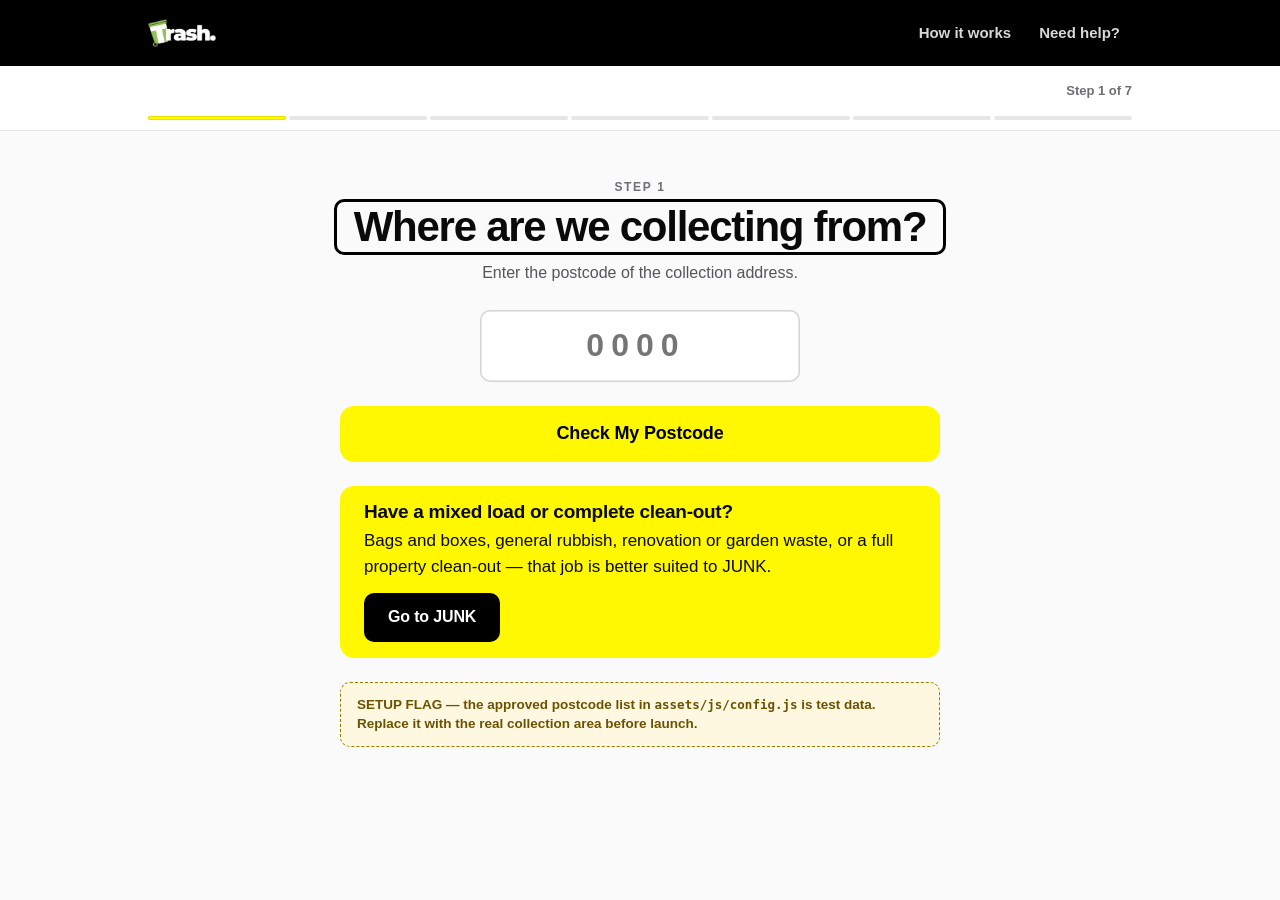
==== book.html @ a02c85eb "Trash.com.au fixed-price bulky-item booking funnel A complete click-through booking journey for spec" ====
<!DOCTYPE html>
<html lang="en-AU">
<head>
<meta charset="utf-8">
<meta name="viewport" content="width=device-width, initial-scale=1, viewport-fit=cover">
<title>Book a collection — Trash</title>
<meta name="robots" content="noindex">
<meta name="theme-color" content="#000000">
<link rel="stylesheet" href="assets/css/trash.css">
</head>
<body>

<header class="site-header">
  <div class="wrap">
    <a class="logo" href="index.html">
      <img src="assets/img/trash-logo.png" alt="Trash" onerror="this.outerHTML='<span class=&quot;logo-fallback&quot;>Trash.</span>'">
    </a>
    <a class="nav-link" href="index.html#how">How it works</a>
    <a class="nav-link" href="index.html#help">Need help?</a>
  </div>
</header>

<nav class="progress" aria-label="Booking progress">
  <div class="wrap">
    <button type="button" class="back-btn" id="back-btn">&larr; Back</button>
    <span class="progress-meta" id="progress-meta">Step 1 of 7</span>
  </div>
  <div class="progress-steps" id="progress-steps" aria-hidden="true"></div>
</nav>

<main class="funnel">
  <div class="wrap">
    <div class="layout">
      <div class="col-main">
        <div id="step-content" class="step"></div>
      </div>
      <aside class="col-side" id="side-summary" hidden></aside>
    </div>
  </div>
</main>

<!-- Sticky mobile booking bar -->
<div class="cart-bar" id="cart-bar" hidden>
  <div class="cart-drawer" id="cart-drawer" hidden></div>
  <div class="cart-inner">
    <button type="button" class="cart-summary" id="cart-toggle" aria-expanded="false" aria-controls="cart-drawer">
      <span class="cart-facts">
        <span class="cart-count" id="cart-count">0 items</span>
        <span class="cart-total" id="cart-total">$0</span>
      </span>
      <span class="cart-chev" aria-hidden="true">
        <svg viewBox="0 0 24 24" width="22" height="22" fill="none" stroke="currentColor"
             stroke-width="3" stroke-linecap="round" stroke-linejoin="round"><path d="M6 15l6-6 6 6"/></svg>
      </span>
      <span class="visually-hidden">Show price breakdown</span>
    </button>
    <button type="button" class="btn btn-primary" id="cart-continue">Continue</button>
  </div>
</div>

<!-- Screen-reader announcements when the price changes -->
<p class="visually-hidden" role="status" aria-live="polite" id="price-status"></p>

<script src="assets/js/config.js"></script>
<script src="assets/js/icons.js"></script>
<script src="assets/js/pricing.js"></script>
<script src="assets/js/app.js"></script>
</body>
</html>
---- assets/css/trash.css ----
/* ============================================================================
   TRASH.COM.AU — DESIGN SYSTEM
   ----------------------------------------------------------------------------
   Mobile first. Yellow, black, white, off-white. Bold and practical.

   Two rules do most of the work:
     1. ONE content measure, centred. Nothing floats flush-left against a gutter.
     2. Weight signals state. Resting things get a hairline; the thing you have
        chosen gets the black ring. Everything having a heavy border is noise.
   ========================================================================== */

:root {
  /* Brand */
  --yellow:      #FFF800;
  --yellow-deep: #E8E200;   /* pressed / hairline on yellow */
  --yellow-tint: #FFFCC7;   /* icon tiles, selected fills */
  --black:       #000000;
  --white:       #FFFFFF;
  --bg:          #FAFAFA;

  /* Ink */
  --ink:    #0A0A0A;
  --ink-2:  #55555A;   /* 7.3:1 on white */
  --ink-3:  #6E6E73;   /* 5.1:1 on white — lightest text permitted */
  --line:   #E6E6E6;
  --line-2: #D4D4D4;

  /* Elevation — subtle, only to lift a surface off the page */
  --sh-1: 0 1px 2px rgba(0,0,0,.05), 0 3px 10px rgba(0,0,0,.045);
  --sh-2: 0 2px 6px rgba(0,0,0,.07), 0 14px 32px rgba(0,0,0,.10);
  --sh-up: 0 -2px 8px rgba(0,0,0,.16), 0 -14px 40px rgba(0,0,0,.22);

  /* Radius */
  --r-xs: 8px;
  --r-sm: 10px;
  --r:    14px;
  --r-lg: 20px;
  --r-pill: 999px;

  /* Space */
  --s1: 4px;  --s2: 8px;  --s3: 12px; --s4: 16px;
  --s5: 24px; --s6: 32px; --s7: 48px; --s8: 64px;

  /* Layout */
  --tap: 48px;
  --gutter: 20px;
  /* The page uses exactly two widths: the 984px rail for grids, the header
     and the footer, and this 600px measure for every block of text. Anything
     in between produces edges 10px apart that read as a mistake. */
  --measure: 600px;
  --side: 336px;      /* desktop summary rail */
  /* Deliberately equal to measure + gap + side + gutters (600+48+336+40), so
     the header, the progress bar and the funnel grid all share one left edge
     instead of landing on three edges 18px apart. */
  --page: 1024px;

  --font: -apple-system, BlinkMacSystemFont, "Segoe UI", "Helvetica Neue",
          Arial, sans-serif;
}

* { box-sizing: border-box; }

/* Several components set their own display, which would otherwise beat
   [hidden]. Nothing hidden should ever paint. */
[hidden] { display: none !important; }

html { -webkit-text-size-adjust: 100%; scroll-behavior: smooth; }

/* Touch behaviour ---------------------------------------------------------
   `manipulation` removes the double-tap-to-zoom wait, which matters most on
   the quantity stepper where people tap the same spot repeatedly. The grey
   iOS tap flash goes: every control has its own :active state instead. */
button, a, label.choice, .tile, .date-card, summary {
  touch-action: manipulation;
  -webkit-tap-highlight-color: transparent;
}

body {
  margin: 0;
  background: var(--bg);
  color: var(--ink);
  font-family: var(--font);
  font-size: 17px;
  line-height: 1.55;
  overflow-x: hidden;
  -webkit-font-smoothing: antialiased;
}

/* ---- Type scale -------------------------------------------------------- */
h1, h2, h3, h4 {
  font-weight: 900;
  letter-spacing: -0.03em;
  line-height: 1.06;
  margin: 0 0 var(--s3);
  text-wrap: balance;
}
h1 { font-size: clamp(30px, 7.6vw, 42px); }
h2 { font-size: clamp(24px, 5.6vw, 32px); }
h3 { font-size: 19px; letter-spacing: -0.015em; }
h4 { font-size: 16px; letter-spacing: -0.01em; }

p { margin: 0 0 var(--s3); }
a { color: inherit; }
strong { font-weight: 800; }

.lede      { font-size: 18px; color: var(--ink-2); }
.eyebrow   { font-size: 12px; font-weight: 900; letter-spacing: .14em;
             text-transform: uppercase; color: var(--ink-3); margin: 0 0 var(--s2); }
.muted     { color: var(--ink-2); }
.small     { font-size: 15px; }

/* ---- Layout ------------------------------------------------------------ */
/* env() keeps content clear of the notch when a phone is held in landscape */
.wrap {
  max-width: var(--page); margin: 0 auto;
  padding-left:  max(var(--gutter), env(safe-area-inset-left));
  padding-right: max(var(--gutter), env(safe-area-inset-right));
}
.measure { max-width: var(--measure); margin-inline: auto; }
.center  { text-align: center; }

.visually-hidden {
  position: absolute !important; width: 1px; height: 1px;
  padding: 0; margin: -1px; overflow: hidden;
  clip: rect(0 0 0 0); white-space: nowrap; border: 0;
}

:focus-visible { outline: 3px solid var(--black); outline-offset: 3px; border-radius: 4px; }
.site-header :focus-visible, .cart-bar :focus-visible, .hero :focus-visible {
  outline-color: var(--yellow);
}

/* ============================================================== header === */
.site-header {
  background: var(--black); color: var(--white);
  position: sticky; top: 0; z-index: 60;
}
.site-header .wrap { display: flex; align-items: center; gap: var(--s1); min-height: 66px; }

.logo {
  display: flex; align-items: center; margin-right: auto;
  text-decoration: none; min-height: 44px; padding-right: var(--s2);
}
.logo img { height: 28px; width: auto; display: block; }
.logo-fallback { color: var(--white); font-weight: 900; font-size: 25px; letter-spacing: -.04em; }

.nav-link {
  color: #D8D8D8; text-decoration: none; font-weight: 700; font-size: 15px;
  padding: 12px 12px; min-height: 44px; display: none; align-items: center;
  border-radius: var(--r-xs);
}
.nav-link:hover { color: var(--yellow); }

.header-cta {
  background: var(--yellow); color: var(--black);
  font-weight: 900; font-size: 15px; text-decoration: none; letter-spacing: -.01em;
  padding: 0 18px; min-height: 44px; border-radius: var(--r-sm);
  display: inline-flex; align-items: center; white-space: nowrap; margin-left: var(--s2);
}
.header-cta:hover { background: var(--yellow-deep); }

@media (min-width: 660px) { .nav-link { display: inline-flex; } }

/* ============================================================= buttons === */
.btn {
  font-family: var(--font); font-weight: 900; font-size: 16px; letter-spacing: -.01em;
  min-height: var(--tap); padding: 12px 24px;
  border-radius: var(--r-sm); border: 0;
  background: var(--black); color: var(--white);
  cursor: pointer; text-decoration: none;
  display: inline-flex; align-items: center; justify-content: center; gap: var(--s2);
  transition: transform .06s ease, background-color .12s ease;
}
.btn:active { transform: translateY(1px); }
.btn-primary { background: var(--yellow); color: var(--black); }
.btn-primary:hover { background: var(--yellow-deep); }
.btn-ghost   { background: transparent; color: var(--ink); box-shadow: inset 0 0 0 2px var(--line-2); }
.btn-ghost:hover { box-shadow: inset 0 0 0 2px var(--black); }
.btn-block   { width: 100%; }
.btn-lg      { font-size: 18px; min-height: 56px; padding: 14px 30px; border-radius: var(--r); }
.btn:disabled, .btn[aria-disabled="true"] { opacity: .35; cursor: not-allowed; transform: none; }

.btn-edit {
  background: var(--white); color: var(--ink); border: 0;
  box-shadow: inset 0 0 0 1.5px var(--line-2);
  font-family: var(--font); font-weight: 800; font-size: 14px;
  min-height: 44px; padding: 0 18px; border-radius: var(--r-pill); cursor: pointer;
}
.btn-edit:hover { box-shadow: inset 0 0 0 2px var(--black); }

/* ================================================================ hero === */
.hero {
  background: var(--black); color: var(--white);
  padding: clamp(44px, 11vw, 88px) 0 clamp(40px, 9vw, 76px);
  text-align: center;
}
.hero-inner { max-width: var(--measure); margin-inline: auto; }
.hero h1 {
  font-size: clamp(38px, 10.6vw, 80px);
  letter-spacing: -0.045em; line-height: .96;
  margin-bottom: var(--s4);
}
.hero p { font-size: clamp(17px, 4.4vw, 21px); color: #DCDCDC; margin-bottom: var(--s5); }
.hero .btn-lg { min-width: 260px; }

.trust {
  margin: var(--s6) auto 0; padding-top: var(--s5);
  border-top: 1px solid #262626; max-width: var(--measure);
  display: flex; flex-wrap: wrap; justify-content: center; gap: 10px var(--s5);
}
.trust span {
  font-size: 14.5px; font-weight: 800; color: var(--yellow); letter-spacing: -.01em;
}

/* ============================================================ sections === */
.section { padding: clamp(40px, 9vw, 72px) 0; }
.section-head { max-width: var(--measure); margin: 0 auto clamp(24px, 5vw, 40px); text-align: center; }
.section-head p:last-child { margin-bottom: 0; }

/* ---- How it works: numbers on a rule, not four boxes ------------------- */
.how { display: grid; grid-template-columns: repeat(2, 1fr); gap: var(--s5) var(--s4); }
.how-step { text-align: center; }
.how-num {
  width: 46px; height: 46px; margin: 0 auto var(--s3);
  border-radius: 50%; background: var(--yellow);
  display: grid; place-items: center;
  font-weight: 900; font-size: 19px; letter-spacing: -.02em;
}
.how-label { font-weight: 800; font-size: 16px; line-height: 1.25; letter-spacing: -.015em; }

/* ======================================================= category tiles === */
.tiles { display: grid; grid-template-columns: repeat(2, 1fr); gap: var(--s3); }

.tile-wrap { position: relative; display: block; height: 100%; }

.tile {
  width: 100%; height: 100%;   /* every tile in a row ends on the same line */
  background: var(--white);
  border: 0; border-radius: var(--r);
  box-shadow: inset 0 0 0 1px var(--line), var(--sh-1);
  padding: var(--s4) var(--s3) var(--s4);
  min-height: 150px;
  display: flex; flex-direction: column; align-items: center; justify-content: center;
  gap: var(--s2); text-align: center; cursor: pointer;
  font-family: var(--font); color: var(--ink); text-decoration: none;
  transition: box-shadow .14s ease, transform .06s ease;
}
.tile:hover { box-shadow: inset 0 0 0 2px var(--black), var(--sh-2); }
.tile:active { transform: translateY(1px); background: var(--yellow-tint); }
.tile-thumb {
  width: 76px; height: 60px; border-radius: var(--r-sm);
  background: var(--yellow-tint);
  display: grid; place-items: center; margin-bottom: var(--s1);
}
.tile-thumb svg { width: 64px; height: 46px; display: block; }
.tile-name { font-weight: 900; font-size: 15px; line-height: 1.2; letter-spacing: -.015em; }
.tile-from { font-size: 13px; font-weight: 700; color: var(--ink-3); }

/* A category you've already taken something from */
.tile.has-items {
  background: var(--yellow-tint);
  box-shadow: inset 0 0 0 2px var(--black), var(--sh-1);
}
.tile.has-items .tile-thumb { background: var(--yellow); }
.tile.has-items .tile-from  { color: var(--ink); font-weight: 800; }

.tile-wrap .badge {
  position: absolute; top: -7px; right: -7px;
  background: var(--black); color: var(--yellow);
  font-size: 13px; font-weight: 900; min-width: 28px; height: 28px;
  border-radius: var(--r-pill); display: grid; place-items: center; padding: 0 8px;
  box-shadow: 0 0 0 3px var(--bg);
}

/* ---- getting back to the categories ------------------------------------ */
/* Sits at the top of every item list, in the same place every time. */
.crumb {
  display: inline-flex; align-items: center; gap: 8px;
  background: var(--white); border: 0; cursor: pointer;
  box-shadow: inset 0 0 0 1.5px var(--line-2);
  border-radius: var(--r-pill); padding: 0 18px; min-height: 44px;
  font-family: var(--font); font-weight: 800; font-size: 14.5px;
  letter-spacing: -.01em; color: var(--ink);
  margin-bottom: var(--s4);
}
.crumb:hover  { box-shadow: inset 0 0 0 2px var(--black); }
.crumb:active { background: var(--yellow-tint); }

.items-foot { display: grid; gap: var(--s3); margin-top: var(--s5); }

/* Shown once something is in the booking — the prompt to keep going. */
.add-more {
  background: var(--yellow-tint); border-radius: var(--r);
  padding: var(--s4); display: grid; gap: var(--s3);
}
.add-more-line {
  margin: 0; font-weight: 800; font-size: 15.5px; line-height: 1.35;
  letter-spacing: -.01em;
}
.add-more .btn { background: var(--white); color: var(--ink); }
.add-more .btn:hover { background: var(--black); color: var(--white); }

/* =========================================================== item cards === */
.items { display: grid; gap: var(--s2); }

/* One tidy row: thumbnail, name, and an action column of fixed width so every
   card in the list shares the same two alignment edges. */
.item-card {
  background: var(--white); border-radius: var(--r);
  box-shadow: inset 0 0 0 1px var(--line), var(--sh-1);
  padding: var(--s3);
  display: grid; gap: 10px;
  grid-template-columns: 48px minmax(0, 1fr) 118px;
  align-items: center;
  transition: box-shadow .14s ease;
}
.item-card:active { box-shadow: inset 0 0 0 1px var(--line-2), var(--sh-1); }
.item-card.is-selected {
  background: var(--white);
  box-shadow: inset 0 0 0 2px var(--black), var(--sh-2);
}

.item-thumb {
  width: 48px; height: 48px; border-radius: var(--r-sm);
  background: var(--yellow-tint); display: grid; place-items: center;
}
.item-card.is-selected .item-thumb { background: var(--yellow); }
.item-thumb svg { width: 44px; height: 32px; display: block; }

.item-main { min-width: 0; }
.item-name  { font-weight: 800; font-size: 15.5px; line-height: 1.22; letter-spacing: -.02em; }
.item-price { font-weight: 800; font-size: 15px; color: var(--ink-2); margin-top: 2px; }
.item-card.is-selected .item-price { color: var(--ink); }

.add-btn { width: 100%; min-height: 44px; font-size: 15px; padding: 12px 8px; }

.qty {
  display: grid; grid-template-columns: 44px minmax(36px, 1fr) 44px;
  align-items: center; width: 100%;
  border-radius: var(--r-sm); box-shadow: inset 0 0 0 2px var(--black);
  overflow: hidden; background: var(--white);
}
.qty button {
  height: 44px; border: 0; background: transparent; color: var(--ink);
  font-size: 22px; font-weight: 900; line-height: 1; cursor: pointer; font-family: var(--font);
}
.qty button:hover:not(:disabled) { background: var(--yellow); }
.qty button:active:not(:disabled) { background: var(--yellow-deep); }
.qty button:disabled { color: #B4B4B4; cursor: not-allowed; }
.qty .qty-value {
  text-align: center; font-weight: 900; font-size: 17px; height: 44px;
  display: grid; place-items: center;
  box-shadow: inset 2px 0 0 var(--black), inset -2px 0 0 var(--black);
}

/* Below ~360px there isn't room for a name beside the controls, so the action
   drops to its own full-width row rather than being squeezed. */
@media (max-width: 359px) {
  .item-card { grid-template-columns: 48px minmax(0, 1fr); }
  .item-actions { grid-column: 1 / -1; }
}

/* ============================================================== funnel === */
.funnel { padding-bottom: 132px; }

.progress { background: var(--white); box-shadow: 0 1px 0 var(--line); position: sticky; top: 66px; z-index: 50; }
.progress .wrap { display: flex; align-items: center; gap: var(--s3); min-height: 50px; }

.back-btn {
  background: none; border: 0; font-family: var(--font);
  font-weight: 800; font-size: 15px; letter-spacing: -.01em;
  min-height: 44px; padding: 0 var(--s2) 0 0; cursor: pointer;
  display: inline-flex; align-items: center; gap: 6px; color: var(--ink);
}
.back-btn:hover { color: var(--ink-2); }
.progress-meta { margin-left: auto; font-size: 13px; font-weight: 800; color: var(--ink-3); }

.progress-steps {
  display: flex; gap: 3px; max-width: var(--page);
  margin: 0 auto; padding: 0 var(--gutter) 10px;
}
.progress-steps span {
  flex: 1; height: 4px; border-radius: 2px; background: var(--line);
  transition: background-color .18s ease;
}
.progress-steps span.is-done    { background: var(--black); }
.progress-steps span.is-current { background: var(--yellow); box-shadow: inset 0 0 0 1px var(--yellow-deep); }

.step { padding: clamp(24px, 6vw, 40px) 0 var(--s3); }
.step > .eyebrow { margin-bottom: var(--s2); }
.step-note { font-size: 16px; color: var(--ink-2); margin-bottom: var(--s5); }
.step h1 { margin-bottom: var(--s3); }

.layout { display: block; }

.actions-row { margin-top: var(--s5); display: grid; gap: var(--s2); }

/* ================================================================ forms === */
.field { margin-bottom: var(--s5); }
.field label { display: block; font-weight: 800; font-size: 15px; margin-bottom: 6px; letter-spacing: -.01em; }
.field .hint { font-size: 14px; color: var(--ink-3); font-weight: 500; margin: -2px 0 8px; }

input[type="text"], input[type="tel"], input[type="email"], textarea, select {
  width: 100%; font-family: var(--font); font-size: 17px;
  min-height: var(--tap); padding: 13px 15px;
  border: 0; border-radius: var(--r-sm);
  box-shadow: inset 0 0 0 1.5px var(--line-2);
  background: var(--white); color: var(--ink);
}
input:focus, textarea:focus { box-shadow: inset 0 0 0 2px var(--black); }
textarea { min-height: 100px; resize: vertical; line-height: 1.5; }
input[aria-invalid="true"], textarea[aria-invalid="true"] {
  box-shadow: inset 0 0 0 2px #C40000; background: #FFF7F7;
}
.error-text { color: #B00000; font-weight: 800; font-size: 14px; margin: 8px 0 0; }

.postcode-field { max-width: 320px; margin-inline: auto; }
/* `input.` is deliberate: the attribute selector above outranks a bare class,
   which silently left this field at body size. */
input.postcode-input {
  font-size: 32px; font-weight: 900; letter-spacing: .22em;
  text-align: center; min-height: 72px; padding-left: .22em;
}

/* ============================================================== choices === */
.choices { display: grid; gap: var(--s2); }

.choice {
  display: grid; grid-template-columns: 24px minmax(0, 1fr) auto;
  align-items: center; gap: var(--s3);
  background: var(--white); border-radius: var(--r);
  box-shadow: inset 0 0 0 1px var(--line), var(--sh-1);
  padding: 15px var(--s4); min-height: 64px; cursor: pointer;
  font-weight: 800; font-size: 16px; letter-spacing: -.01em;
  transition: box-shadow .14s ease;
}
/* Hidden, but still the real focusable control — so it needs 16px like any
   other field, or iOS zooms the page when a choice row is tapped. */
.choice input { position: absolute; opacity: 0; pointer-events: none; font-size: 16px; }
.choice .mark {
  width: 24px; height: 24px; border-radius: 50%;
  box-shadow: inset 0 0 0 2px var(--line-2);
  display: grid; place-items: center; background: var(--white);
}
.choice input[type="checkbox"] ~ .mark { border-radius: 7px; }
.choice .mark::after {
  content: ""; width: 12px; height: 12px; border-radius: 50%;
  background: transparent; transition: background-color .12s ease;
}
.choice input[type="checkbox"] ~ .mark::after { border-radius: 3px; }
.choice input:checked ~ .mark { box-shadow: inset 0 0 0 2px var(--black); }
.choice input:checked ~ .mark::after { background: var(--black); }
.choice:has(input:checked) { background: var(--yellow-tint); box-shadow: inset 0 0 0 2px var(--black), var(--sh-1); }
.choice:hover { box-shadow: inset 0 0 0 1.5px var(--ink-3), var(--sh-1); }
.choice:active { background: var(--yellow-tint); }
.choice:has(input:checked):hover { box-shadow: inset 0 0 0 2px var(--black), var(--sh-1); }
.choice input:focus-visible ~ .mark { outline: 3px solid var(--black); outline-offset: 3px; }

/* Questions asked without a price beside each answer */
.choices--no-fees .choice { grid-template-columns: 24px minmax(0, 1fr); }

.choice-hint { display: block; font-weight: 600; font-size: 13.5px; color: var(--ink-3); margin-top: 2px; letter-spacing: 0; }
.choice-fee  { font-weight: 900; font-size: 15px; white-space: nowrap; text-align: right; }
.choice-fee.is-zero { color: var(--ink-3); }
.choice-fee.is-tbc  { font-size: 13px; font-weight: 800; color: var(--ink-2); }

.question { margin-bottom: var(--s6); }
.question > h3 { margin-bottom: var(--s3); letter-spacing: -.02em; }
.question > .step-note { margin: -6px 0 var(--s3); font-size: 14.5px; }
.question-foot { font-size: 14px; color: var(--ink-3); margin: var(--s3) 0 0; }

/* ================================================================ dates === */
.date-group { margin-bottom: var(--s5); }
.date-group > .eyebrow { margin-bottom: var(--s3); }
.date-grid { display: grid; grid-template-columns: repeat(3, 1fr); gap: var(--s2); }

.date-card {
  background: var(--white); border: 0; border-radius: var(--r);
  box-shadow: inset 0 0 0 1px var(--line), var(--sh-1);
  padding: 12px 6px; min-height: 76px; cursor: pointer;
  font-family: var(--font); color: var(--ink);
  display: flex; flex-direction: column; align-items: center; justify-content: center; gap: 1px;
  transition: box-shadow .14s ease;
}
.date-card .dow  { font-size: 12px; font-weight: 900; text-transform: uppercase; letter-spacing: .09em; color: var(--ink-3); }
.date-card .dnum { font-size: 27px; font-weight: 900; line-height: 1.05; letter-spacing: -.03em; }
.date-card .dmon { font-size: 12px; font-weight: 700; color: var(--ink-3); }
.date-card:hover:not(:disabled) { box-shadow: inset 0 0 0 2px var(--black), var(--sh-1); }
.date-card:active:not(:disabled) { background: var(--yellow-tint); }
.date-card[aria-pressed="true"] {
  background: var(--yellow); box-shadow: inset 0 0 0 2px var(--black), var(--sh-1);
}
.date-card[aria-pressed="true"] .dow,
.date-card[aria-pressed="true"] .dmon { color: var(--ink); }
.date-card:disabled {
  background: #F2F2F2; box-shadow: none; cursor: not-allowed; color: #8C8C90;
}
.date-card:disabled .dow, .date-card:disabled .dmon { color: #8C8C90; }

/* ============================================================== summary === */
.summary {
  background: var(--white); border-radius: var(--r-lg);
  box-shadow: inset 0 0 0 1px var(--line), var(--sh-1);
  overflow: hidden;
}
.summary-head {
  padding: var(--s4) var(--s5) var(--s3);
  font-weight: 900; font-size: 17px; letter-spacing: -.02em;
}
.summary-rows { padding: 0 var(--s5) var(--s4); }

.sum-row {
  display: flex; gap: var(--s4); justify-content: space-between; align-items: baseline;
  padding: 10px 0; border-top: 1px solid var(--line); font-size: 15px;
}
.sum-row:first-child { border-top: 0; }
.sum-row .lbl { font-weight: 700; color: var(--ink-2); }
.sum-row .amt { font-weight: 800; white-space: nowrap; font-variant-numeric: tabular-nums; }
.sum-row.is-callout .lbl { color: var(--ink); font-weight: 800; }
.sum-row .amt.is-tbc { font-size: 13px; font-weight: 800; color: var(--ink-2); }

.sum-total {
  background: var(--black); color: var(--white);
  padding: var(--s4) var(--s5);
  display: flex; justify-content: space-between; align-items: baseline; gap: var(--s3);
}
.sum-total .t-label { font-size: 14px; font-weight: 800; letter-spacing: .02em; color: #C9C9C9; }
.sum-total .t-amt {
  font-size: 30px; font-weight: 900; letter-spacing: -.035em; color: var(--yellow);
  font-variant-numeric: tabular-nums;
}
.sum-note {
  background: var(--yellow-tint); padding: 12px var(--s5);
  font-size: 13.5px; font-weight: 700; color: var(--ink);
}
.summary-cta { padding: var(--s4) var(--s5) var(--s5); }

/* ================================================================ review === */
.review-block {
  background: var(--white); border-radius: var(--r);
  box-shadow: inset 0 0 0 1px var(--line), var(--sh-1);
  padding: var(--s4) var(--s5); margin-bottom: var(--s3);
}
.rb-head { display: flex; justify-content: space-between; align-items: center; gap: var(--s3); margin-bottom: var(--s3); }
.rb-head h3 { margin: 0; font-size: 17px; }

.rv { display: grid; gap: 10px; }
.rv-row { display: grid; grid-template-columns: 108px minmax(0, 1fr); gap: var(--s3); align-items: baseline; font-size: 15px; }
.rv-row dt { font-weight: 700; color: var(--ink-3); font-size: 14px; }
.rv-row dd { margin: 0; font-weight: 800; word-break: break-word; letter-spacing: -.01em; }
/* Item lines put the name in the wide column, with quantity and amount after */
.rv-row.is-item { grid-template-columns: minmax(0, 1fr) auto auto; gap: var(--s3); }
.rv-row .rv-qty { font-weight: 700; color: var(--ink-3); white-space: nowrap; }
.rv-row .rv-amt { font-weight: 800; white-space: nowrap; font-variant-numeric: tabular-nums; }

/* ================================================================ photos === */
.opt-tag {
  font-size: 11px; font-weight: 900; letter-spacing: .1em; text-transform: uppercase;
  color: var(--ink-3); background: var(--bg); box-shadow: inset 0 0 0 1px var(--line);
  border-radius: var(--r-pill); padding: 4px 9px; margin-left: 8px; vertical-align: 2px;
}
.photo-count { font-size: 13px; font-weight: 800; color: var(--ink-3); white-space: nowrap; }
.photo-note { font-size: 14px; color: var(--ink-2); line-height: 1.5; margin-bottom: var(--s4); }

.photo-grid {
  display: grid; grid-template-columns: repeat(auto-fill, minmax(96px, 1fr));
  gap: var(--s2); margin-bottom: var(--s3);
}
.photo-thumb {
  position: relative; aspect-ratio: 1; border-radius: var(--r-sm); overflow: hidden;
  box-shadow: inset 0 0 0 1px var(--line); background: var(--bg);
}
.photo-thumb img { width: 100%; height: 100%; object-fit: cover; display: block; }
.photo-remove {
  position: absolute; top: 0; right: 0; width: 44px; height: 44px;
  border: 0; background: none; cursor: pointer; padding: 6px;
  display: grid; place-items: center;
}
.photo-remove span {
  width: 28px; height: 28px; border-radius: 50%;
  background: var(--black); color: var(--white);
  font-size: 19px; font-weight: 900; line-height: 1;
  display: grid; place-items: center;
  box-shadow: 0 1px 4px rgba(0,0,0,.4);
}
.photo-remove:hover span { background: var(--white); color: var(--black); }

.photo-status:empty { display: none; }
.photo-status {
  font-size: 13.5px; font-weight: 700; color: var(--ink-2);
  margin: var(--s3) 0 0; line-height: 1.45;
}

/* ============================================================ cart bar === */
.cart-bar {
  position: fixed; left: 0; right: 0; bottom: 0; z-index: 70;
  background: var(--black); color: var(--white);
  border-radius: var(--r-lg) var(--r-lg) 0 0;
  box-shadow: var(--sh-up);
  padding: var(--s3) var(--gutter) calc(var(--s3) + env(safe-area-inset-bottom));
}
.cart-inner { max-width: var(--page); margin: 0 auto; display: flex; align-items: center; gap: var(--s3); }

.cart-summary {
  flex: 1 1 auto; min-width: 0; background: none; border: 0; cursor: pointer;
  font-family: var(--font); color: var(--white); text-align: left;
  padding: 4px 0; min-height: 48px;
  display: grid; grid-template-columns: auto 22px; justify-content: start;
  align-items: center; gap: var(--s3);
}
.cart-facts { display: block; min-width: 0; }
.cart-count { display: block; font-size: 12px; font-weight: 900; color: var(--yellow); text-transform: uppercase; letter-spacing: .1em; }
.cart-total { display: block; font-size: 25px; font-weight: 900; letter-spacing: -.035em; line-height: 1.15; font-variant-numeric: tabular-nums; }
.cart-total .qual { font-size: 13px; font-weight: 800; letter-spacing: 0; color: #BDBDBD; }
.cart-chev {
  width: 22px; height: 22px; display: grid; place-items: center;
  transition: transform .16s ease; color: #BDBDBD;
}
.cart-summary[aria-expanded="true"] .cart-chev { transform: rotate(180deg); }
.cart-bar .btn { flex: 0 0 auto; }

.cart-drawer {
  max-width: var(--page); margin: 0 auto var(--s3);
  background: var(--white); color: var(--ink);
  border-radius: var(--r); max-height: 46vh; overflow-y: auto;
  overscroll-behavior: contain; -webkit-overflow-scrolling: touch;
}
.cart-drawer .summary { box-shadow: none; border-radius: var(--r); }

/* Functional flash when the price changes — not decoration. */
@keyframes priceTick { 0% { color: var(--yellow); } 100% { color: inherit; } }
.tick { animation: priceTick .5s ease-out; }

/* ================================================================= notes === */
.note {
  border-radius: var(--r); padding: var(--s4) var(--s5);
  background: var(--white); box-shadow: inset 0 0 0 1px var(--line), var(--sh-1);
  margin: var(--s5) 0;
}
.note-yellow { background: var(--yellow); box-shadow: none; }
.note-solid  { background: var(--black); color: var(--white); box-shadow: none; }
.note-solid .muted { color: #C8C8C8; }
.note h3 { margin-bottom: 6px; }
.note p:last-child { margin-bottom: 0; }
.note .btn { margin-top: var(--s3); }

.flag {
  background: #FFF8E1; border: 1.5px dashed #9A7B00; border-radius: var(--r-sm);
  padding: 12px var(--s4); margin: var(--s5) 0;
  font-size: 13.5px; font-weight: 700; color: #6B5200; line-height: 1.45;
}
.flag code { font-family: ui-monospace, SFMono-Regular, Menlo, monospace; font-size: 12.5px; }

/* =============================================================== footer === */
.site-footer {
  background: var(--black); color: #A9A9AD; padding: var(--s7) 0 var(--s8);
  margin-top: var(--s7); font-size: 14px;
}
.site-footer .foot-top {
  display: flex; flex-wrap: wrap; gap: var(--s4); align-items: center;
  padding-bottom: var(--s5); border-bottom: 1px solid #232323; margin-bottom: var(--s4);
}
.site-footer .logo { margin-right: auto; }
.site-footer a { color: #E4E4E4; }
.foot-links { display: flex; flex-wrap: wrap; gap: 2px var(--s5); }
.foot-links a { font-weight: 700; min-height: 44px; display: inline-flex; align-items: center; text-decoration: none; }
.foot-links a:hover { color: var(--yellow); }
.foot-tag { font-weight: 800; color: var(--white); letter-spacing: -.01em; }

/* ========================================================== breakpoints === */
@media (min-width: 560px) {
  .tiles { grid-template-columns: repeat(3, 1fr); }
  .how   { grid-template-columns: repeat(4, 1fr); }
  .date-grid { grid-template-columns: repeat(4, 1fr); }
  .actions-row { grid-auto-flow: column; grid-auto-columns: 1fr; }
  .rv-row { grid-template-columns: 128px minmax(0, 1fr); }
}

@media (min-width: 900px) {
  .tiles { grid-template-columns: repeat(4, 1fr); }
  .date-grid { grid-template-columns: repeat(5, 1fr); }

  /* Selection left, sticky summary right — the pair centred on the page,
     never stretched into a dashboard.

     The rail is only present on some steps. Its track has to disappear with
     it, or the steps without a rail (postcode, review, confirmation) render
     their content 192px left of centre against an empty column. */
  .layout {
    display: grid;
    grid-template-columns: minmax(0, var(--measure));
    gap: var(--s7); align-items: start; justify-content: center;
  }
  .layout:has(.col-side:not([hidden])) {
    grid-template-columns: minmax(0, var(--measure)) var(--side);
  }
  .layout .col-main { max-width: var(--measure); }
  .layout .col-side { position: sticky; top: 140px; }
  .funnel { padding-bottom: var(--s7); }
  .cart-bar { display: none !important; }
  .step { padding-top: var(--s7); }
}

@media (max-width: 899px) {
  .col-side { display: none; }
  /* One centred column everywhere else */
  .col-main { max-width: var(--measure); margin-inline: auto; }
}

/* Phone held sideways. Header + progress + cart bar would otherwise eat over a
   third of a 375px-tall viewport, leaving almost nothing to actually book in. */
@media (max-height: 520px) and (max-width: 899px) {
  .site-header .wrap { min-height: 52px; }
  .logo img { height: 22px; }
  .progress { top: 52px; }
  .progress .wrap { min-height: 42px; }
  .step { padding-top: var(--s4); }
  .step h1 { font-size: 26px; }
  .step-note { margin-bottom: var(--s4); }
  .hero { padding: var(--s6) 0 var(--s5); }
  .hero h1 { font-size: 40px; }
  .cart-bar { padding-top: var(--s2); padding-bottom: calc(var(--s2) + env(safe-area-inset-bottom)); }
  .cart-total { font-size: 21px; }
  .cart-drawer { max-height: 40vh; }
  .funnel { padding-bottom: 108px; }
  .question { margin-bottom: var(--s5); }
}

@media (prefers-reduced-motion: reduce) {
  html { scroll-behavior: auto; }
  *, *::before, *::after { transition: none !important; animation: none !important; }
}
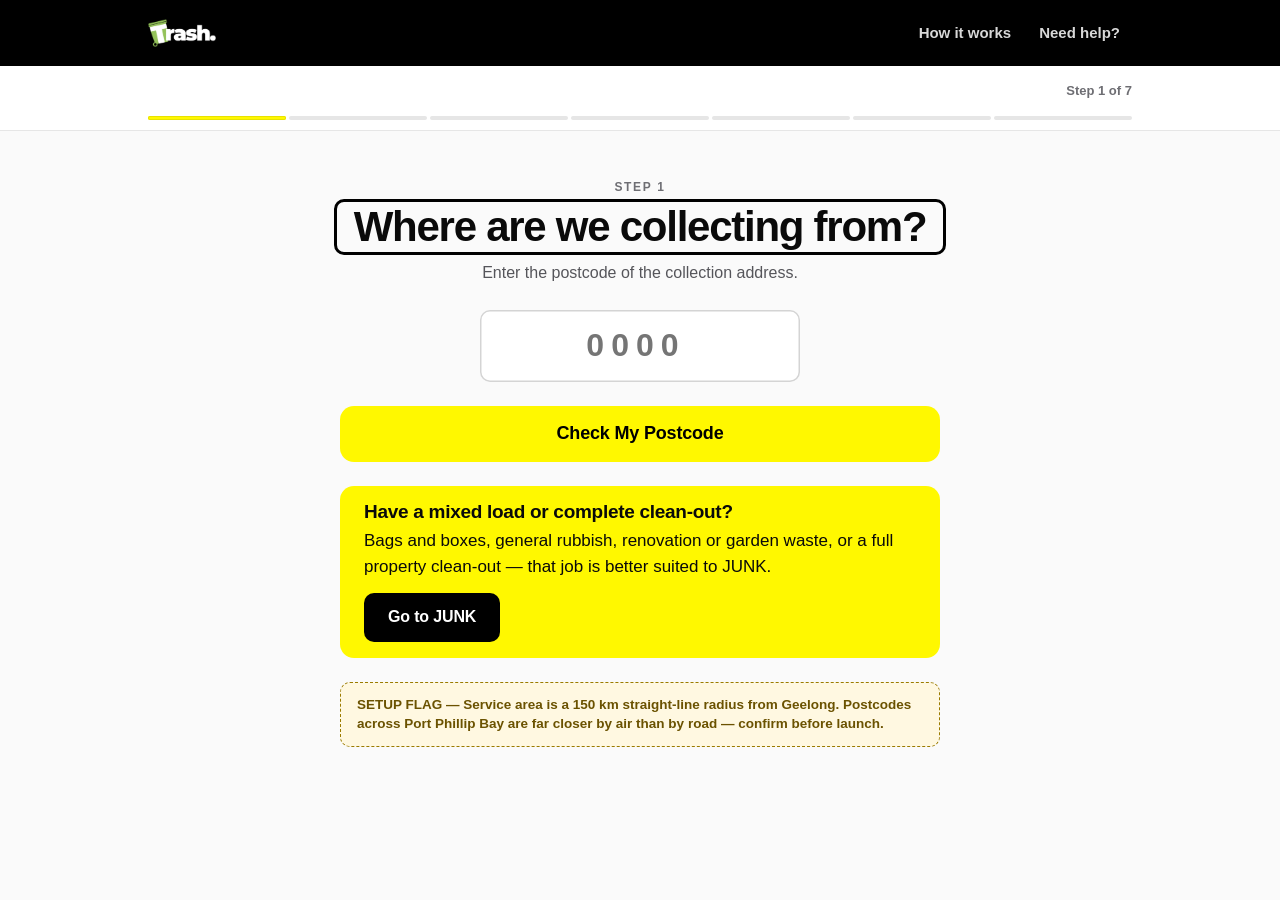
==== commit 58db611e: "Put "Add more" beside Continue in the sticky bar The route back to the categories was a button at th" ====
--- a/book.html
+++ b/book.html
@@ -54,7 +54,10 @@
       </span>
       <span class="visually-hidden">Show price breakdown</span>
     </button>
-    <button type="button" class="btn btn-primary" id="cart-continue">Continue</button>
+    <div class="cart-actions">
+      <button type="button" class="btn btn-onblack" id="cart-more">Add more</button>
+      <button type="button" class="btn btn-primary" id="cart-continue">Continue</button>
+    </div>
   </div>
 </div>
 
--- a/assets/css/trash.css
+++ b/assets/css/trash.css
@@ -272,6 +272,13 @@
   box-shadow: 0 0 0 3px var(--bg);
 }
 
+/* A note that applies to the whole category, not one item */
+.cat-note {
+  background: var(--yellow-tint); border-radius: var(--r-sm);
+  padding: 12px var(--s4); margin: 0 0 var(--s4);
+  font-size: 14.5px; font-weight: 800; line-height: 1.4; letter-spacing: -.01em;
+}
+
 /* ---- getting back to the categories ------------------------------------ */
 /* Sits at the top of every item list, in the same place every time. */
 .crumb {
@@ -331,6 +338,14 @@
 .item-name  { font-weight: 800; font-size: 15.5px; line-height: 1.22; letter-spacing: -.02em; }
 .item-price { font-weight: 800; font-size: 15px; color: var(--ink-2); margin-top: 2px; }
 .item-card.is-selected .item-price { color: var(--ink); }
+/* Short description from the pricing sheet — the only thing that tells a bed
+   base from a bed frame at a glance. */
+.item-note {
+  font-size: 12.5px; font-weight: 600; color: var(--ink-3);
+  line-height: 1.3; margin-top: 3px;
+  display: -webkit-box; -webkit-line-clamp: 2; -webkit-box-orient: vertical;
+  overflow: hidden;
+}
 
 .add-btn { width: 100%; min-height: 44px; font-size: 15px; padding: 12px 8px; }
 
@@ -618,6 +633,28 @@
 }
 .cart-summary[aria-expanded="true"] .cart-chev { transform: rotate(180deg); }
 .cart-bar .btn { flex: 0 0 auto; }
+
+/* Continue is the primary, but "Add more" has to sit beside it — otherwise the
+   only visible choice in the sticky bar is to leave the item list. */
+.cart-actions { display: flex; gap: var(--s2); flex: 0 0 auto; }
+.cart-actions .btn { padding: 12px 16px; font-size: 15px; }
+
+/* Outline button that works on the black bar */
+.btn-onblack {
+  background: transparent; color: var(--white);
+  box-shadow: inset 0 0 0 2px #4A4A4A;
+}
+.btn-onblack:hover  { box-shadow: inset 0 0 0 2px var(--yellow); color: var(--yellow); }
+.btn-onblack:active { background: #1A1A1A; }
+
+/* Narrow phones: the facts and the two buttons can't share one line, so the
+   buttons take their own row rather than being squeezed to nothing. */
+@media (max-width: 429px) {
+  .cart-inner { flex-wrap: wrap; row-gap: 10px; }
+  .cart-summary { flex: 1 1 100%; }
+  .cart-actions { flex: 1 1 100%; }
+  .cart-actions .btn { flex: 1 1 0; }
+}
 
 .cart-drawer {
   max-width: var(--page); margin: 0 auto var(--s3);
